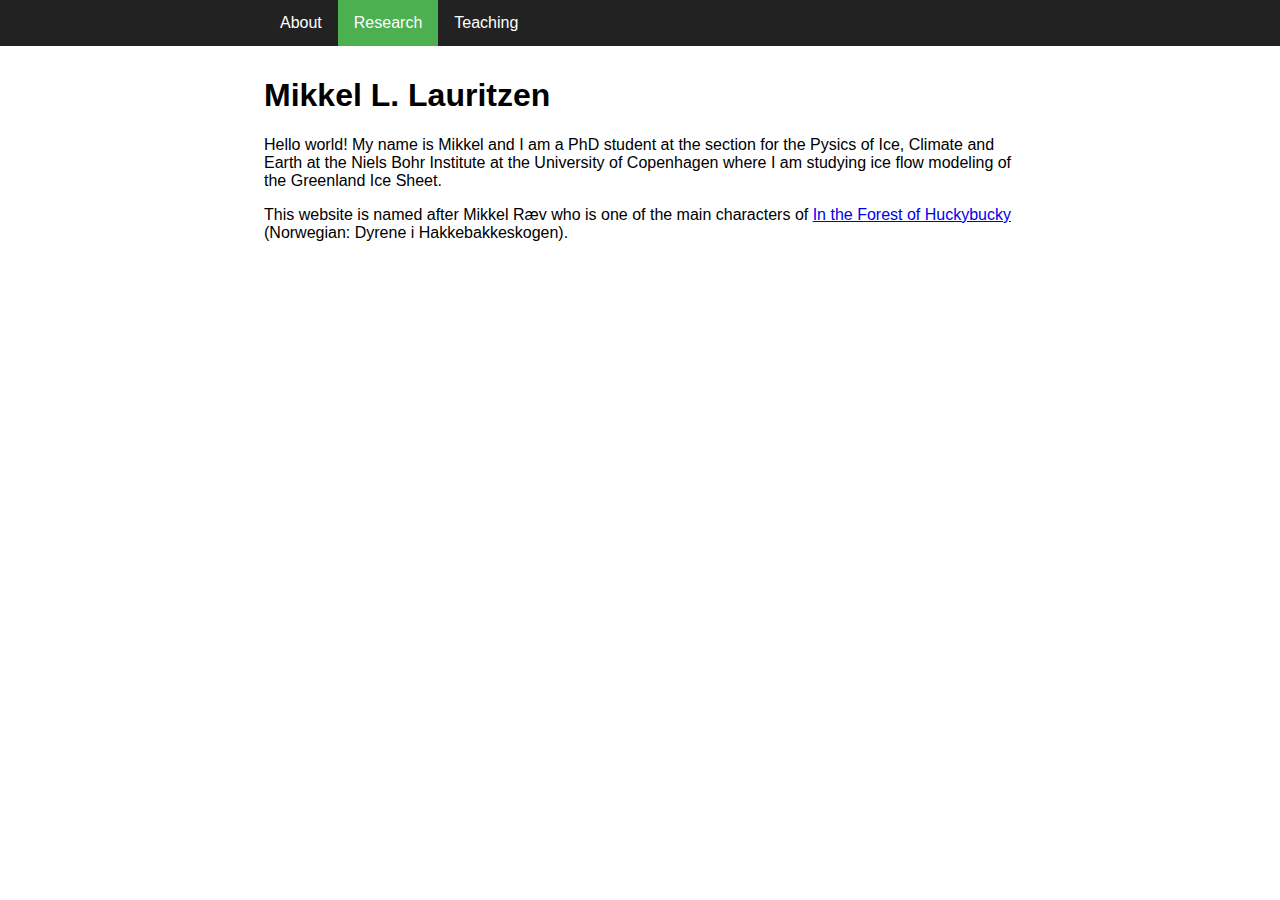
==== research/index.html @ 9768a5d5 "blunder" ====
<!DOCTYPE html>
<html>
<head>
<title>Research</title>
<meta name="viewport" content="width=device-width, initial-scale=1.0">
<link rel="stylesheet" type="text/css" href="../style.css">
<link rel="shortcut icon" type="image/x-icon" href="../favicon.ico?">
</head>

<body style="background-color: #FFF;">
<ul>
<div class="navcenter">
<li><a class="inactive" href="../">About</a></li>
<li><a class="active" href="#">Research</a></li>
<li><a class="inactive" href="../teaching/">Teaching</a></li>
</div>
</ul>

<div class="center">
<p><h1><b>Mikkel</b> L. Lauritzen</h1></p>
<p>Hello world! My name is Mikkel and I am a PhD student at the section for the Pysics of Ice, Climate and Earth at the Niels Bohr Institute at the University of Copenhagen where I am studying ice flow modeling of the Greenland Ice Sheet.</p>

<p>This website is named after Mikkel Ræv who is one of the main characters of <a href="https://en.wikipedia.org/wiki/In_the_Forest_of_Huckybucky">In the Forest of Huckybucky</a> (Norwegian: Dyrene i Hakkebakkeskogen).</p>

</div>
</body>
</html>
---- style.css ----
﻿*
{
box-sizing: border-box;
font-family: Helvetica;
}
body
{
background-color: #DFDFDF;
}
ul
{
position: fixed;
top: 0;
left: 0;
width: 100%;
list-style-type: none;
margin: 0;
padding: 0;
overflow: hidden;
background-color: #222;
z-index: 1;
}
li
{
float: left;
}
li a
{
display: block;
color: white;
text-align: center;
padding: 14px 16px;
text-decoration: none;
}
.inactive:hover
{
background-color: #111;
}
.inactive:active
{
background-color: #4CAF50;
}
.active
{
background-color: #4CAF50;
}
.center
{
margin: auto;
width: 752px;
padding: 48px 0px 8px;
border-collapse: collapse;
}
.navcenter
{
margin: auto;
width: 752px;
border-collapse: collapse;
}
.box
{
width: 100%;
margin-bottom: 16px;
background-color: #FFFFFF;
font-size: 12pt;
white-space: break-all;
word-wrap: break-word;
padding: 12px;
border: none;
}
.navn
{
font-weight: bold;
}
.dato
{
font-size: 10pt;
font-weight: 100;
color: #444;
}
input:focus, textarea:focus
{
outline: none;
}
input[type=button], input[type=submit], input[type=reset]
{
background-color: #222;
border: none;
color: white;
padding: 28px 40px;
margin: 4px 0px;
float: right;
text-decoration: none;
cursor: pointer;
font-size: 12pt;
}
input[type=reset]:active
{
background-color: #AF4C50;
}
input[type=button]:active, input[type=submit]:active
{
background-color: #4CAF50;
}
.ramme
{
padding: 5px;
float: left;
width: 366px;
}
.billede
{
background-color: #FFF;
}
.billede:hover
{
outline: 1px solid #777;
}
.billede img
{
width: 100%;
height: auto;
}
div.desc
{
padding: 15px;
text-align: center;
}
@media only screen and (max-width: 768px)
{
/* For mobile phones: */
.box
{
width: 100%;
}
.center
{
width: 100%;
}
.ramme
{
width: 50%;
}
}
@media only screen and (max-width: 510px)
{
input[type=submit]
{
clear: both;
float: left;
}
}
@media only screen and (max-width: 384px)
{
.ramme
{
width: 100%;
}
}
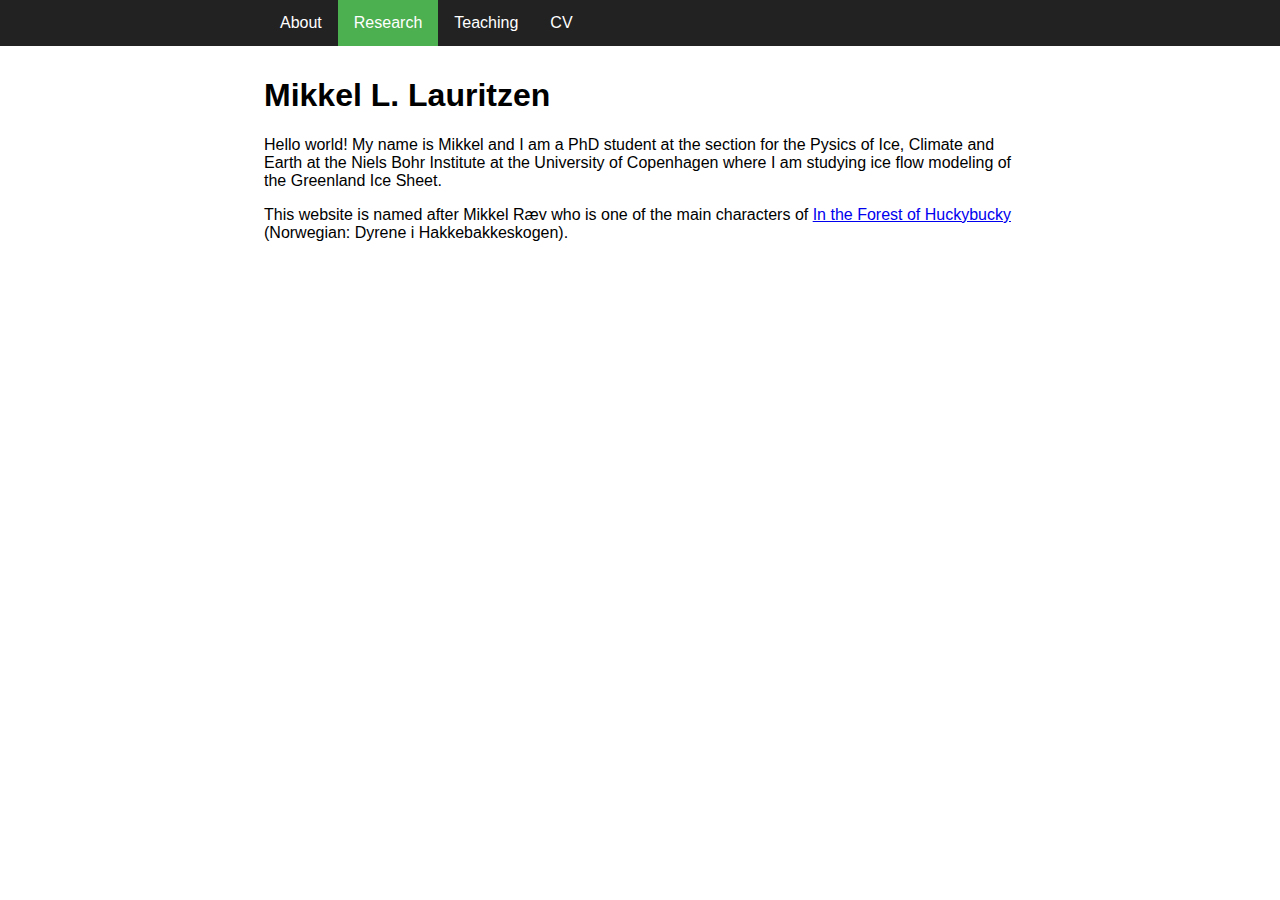
==== commit 7d9f175a: "CV" ====
--- a/research/index.html
+++ b/research/index.html
@@ -13,6 +13,7 @@
 <li><a class="inactive" href="../">About</a></li>
 <li><a class="active" href="#">Research</a></li>
 <li><a class="inactive" href="../teaching/">Teaching</a></li>
+<li><a class="inactive" href="../cv.pdf">CV</a></li>
 </div>
 </ul>
 
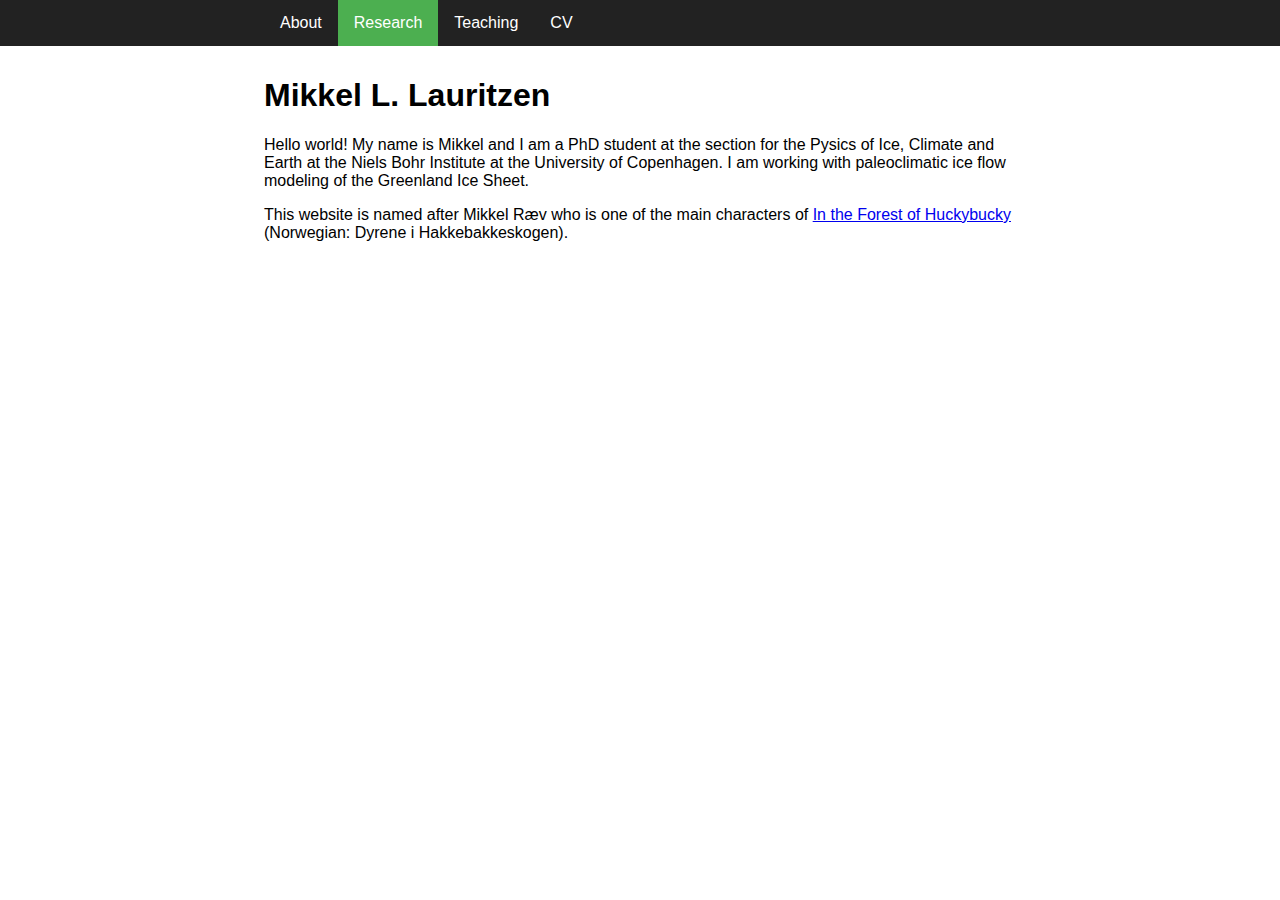
==== commit 2a3fc83f: "fix" ====
--- a/research/index.html
+++ b/research/index.html
@@ -19,7 +19,7 @@
 
 <div class="center">
 <p><h1><b>Mikkel</b> L. Lauritzen</h1></p>
-<p>Hello world! My name is Mikkel and I am a PhD student at the section for the Pysics of Ice, Climate and Earth at the Niels Bohr Institute at the University of Copenhagen where I am studying ice flow modeling of the Greenland Ice Sheet.</p>
+<p>Hello world! My name is Mikkel and I am a PhD student at the section for the Pysics of Ice, Climate and Earth at the Niels Bohr Institute at the University of Copenhagen. I am working with paleoclimatic ice flow modeling of the Greenland Ice Sheet.</p>
 
 <p>This website is named after Mikkel Ræv who is one of the main characters of <a href="https://en.wikipedia.org/wiki/In_the_Forest_of_Huckybucky">In the Forest of Huckybucky</a> (Norwegian: Dyrene i Hakkebakkeskogen).</p>
 
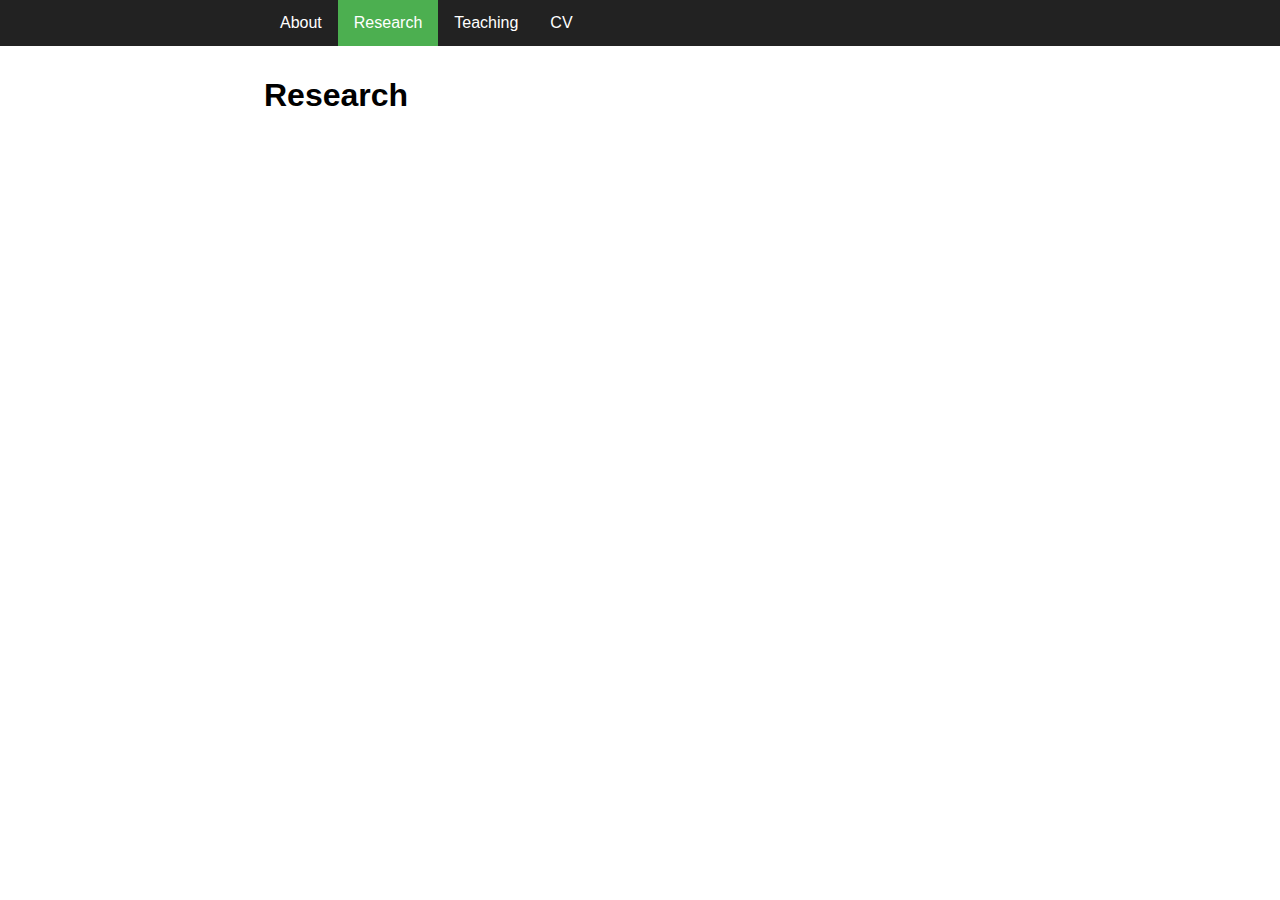
==== commit d2f44b89: "fixes" ====
--- a/research/index.html
+++ b/research/index.html
@@ -1,7 +1,7 @@
 <!DOCTYPE html>
 <html>
 <head>
-<title>Research</title>
+<title>Mikkel L. Lauritzen - Research</title>
 <meta name="viewport" content="width=device-width, initial-scale=1.0">
 <link rel="stylesheet" type="text/css" href="../style.css">
 <link rel="shortcut icon" type="image/x-icon" href="../favicon.ico?">
@@ -18,10 +18,7 @@
 </ul>
 
 <div class="center">
-<p><h1><b>Mikkel</b> L. Lauritzen</h1></p>
-<p>Hello world! My name is Mikkel and I am a PhD student at the section for the Pysics of Ice, Climate and Earth at the Niels Bohr Institute at the University of Copenhagen. I am working with paleoclimatic ice flow modeling of the Greenland Ice Sheet.</p>
-
-<p>This website is named after Mikkel Ræv who is one of the main characters of <a href="https://en.wikipedia.org/wiki/In_the_Forest_of_Huckybucky">In the Forest of Huckybucky</a> (Norwegian: Dyrene i Hakkebakkeskogen).</p>
+<p><h1>Research</h1></p>
 
 </div>
 </body>
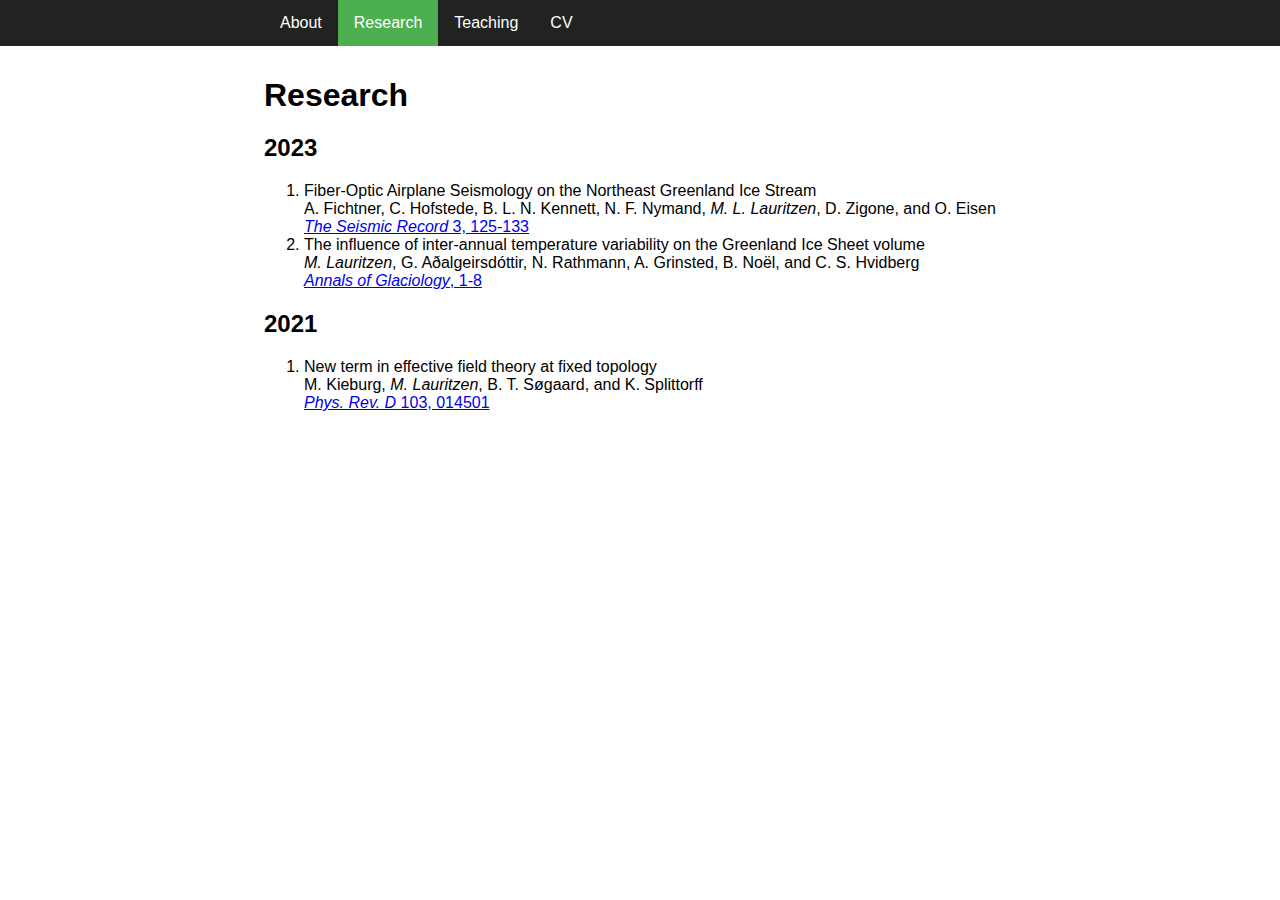
==== commit e5ecf7f0: "fix" ====
--- a/research/index.html
+++ b/research/index.html
@@ -20,6 +20,61 @@
 <div class="center">
 <p><h1>Research</h1></p>
 
+<div class="publications">
+    <h2 class="year">2023</h2>
+    <ol class="bibliography">
+        <li>
+            <div class="row">
+                <!-- Title -->
+                <div class="title">Fiber-Optic Airplane Seismology on the Northeast Greenland Ice Stream</div>
+
+                <!-- Author -->
+                <div class="author">A. Fichtner, C. Hofstede, B. L. N. Kennett, N. F. Nymand, <em>M. L. Lauritzen</em>,
+                    D. Zigone, and O. Eisen
+                </div>
+
+                <!-- Journal/Book title and date -->
+                <div class="periodical">
+                    <a href="https://doi.org/10.1785/0320230004" target="_blank" rel="noopener noreferrer"><em>The Seismic Record</em> 3, 125-133</a>
+                </div>
+            </div>
+        </li>
+        <li>
+            <div class="row">
+                <!-- Title -->
+                <div class="title">The influence of inter-annual temperature variability on
+                    the Greenland Ice Sheet volume</div>
+
+                <!-- Author -->
+                <div class="author"><em>M. Lauritzen</em>, G. Aðalgeirsdóttir, N. Rathmann, A. Grinsted, B. Noël, and C. S. Hvidberg
+                </div>
+
+                <!-- Journal/Book title and date -->
+                <div class="periodical">
+                    <a href="https://doi.org/10.1017/aog.2023.53" target="_blank" rel="noopener noreferrer"><em>Annals of Glaciology</em>, 1-8</a>
+                </div>
+            </div>
+        </li>
+    </ol>
+    <h2 class="year">2021</h2>
+    <ol class="bibliography">
+        <li>
+            <div class="row">
+                <!-- Title -->
+                <div class="title">New term in
+                    effective field theory at fixed topology</div>
+                
+                <!-- Author -->
+                <div class="author">M. Kieburg, <em>M. Lauritzen</em>, B. T. Søgaard, and K. Splittorff
+                </div>
+
+                <!-- Journal/Book title and date -->
+                <div class="periodical">
+                    <a href="https://doi.org/10.1103/PhysRevD.103.014501" target="_blank" rel="noopener noreferrer"><em>Phys. Rev. D</em> 103, 014501</a>
+                </div>
+            </div>
+        </li>
+    </ol>
 </div>
 </body>
 </html>--- a/style.css
+++ b/style.css
@@ -7,6 +7,8 @@
 {
 background-color: #DFDFDF;
 }
+
+/* Navigation bar */
 ul
 {
 position: fixed;
@@ -20,11 +22,11 @@
 background-color: #222;
 z-index: 1;
 }
-li
+.navcenter li
 {
 float: left;
 }
-li a
+.navcenter a
 {
 display: block;
 color: white;
@@ -38,12 +40,15 @@
 }
 .inactive:active
 {
-background-color: #4CAF50;
+background-color: #4caf50;
 }
 .active
 {
 background-color: #4CAF50;
 }
+
+/* Body */
+
 .center
 {
 margin: auto;
@@ -68,67 +73,40 @@
 padding: 12px;
 border: none;
 }
-.navn
+
+/* headers */
+
+h1
 {
-font-weight: bold;
+    margin-bottom: 0px;
 }
-.dato
+
+/* Profile pic */
+
+.frame
 {
-font-size: 10pt;
-font-weight: 100;
-color: #444;
+    max-width: 250px;
+    padding: 5px;
+    float:right;
 }
-input:focus, textarea:focus
-{
-outline: none;
-}
-input[type=button], input[type=submit], input[type=reset]
-{
-background-color: #222;
-border: none;
-color: white;
-padding: 28px 40px;
-margin: 4px 0px;
-float: right;
-text-decoration: none;
-cursor: pointer;
-font-size: 12pt;
-}
-input[type=reset]:active
-{
-background-color: #AF4C50;
-}
-input[type=button]:active, input[type=submit]:active
-{
-background-color: #4CAF50;
-}
-.ramme
-{
-padding: 5px;
-float: left;
-width: 366px;
-}
-.billede
-{
-background-color: #FFF;
-}
-.billede:hover
-{
-outline: 1px solid #777;
-}
-.billede img
+.frame img
 {
 width: 100%;
 height: auto;
+border-radius: 50%
 }
 div.desc
 {
-padding: 15px;
-text-align: center;
+padding: 0px;
+text-align: left;
 }
+
+/* Bibliography */
+
+
+/* For mobile phones: */
 @media only screen and (max-width: 768px)
 {
-/* For mobile phones: */
 .box
 {
 width: 100%;
@@ -137,23 +115,12 @@
 {
 width: 100%;
 }
-.ramme
-{
-width: 50%;
-}
 }
 @media only screen and (max-width: 510px)
 {
-input[type=submit]
+.frame
 {
-clear: both;
-float: left;
-}
-}
-@media only screen and (max-width: 384px)
-{
-.ramme
-{
-width: 100%;
+    max-width: 100%;
+    padding: 5px;
 }
 }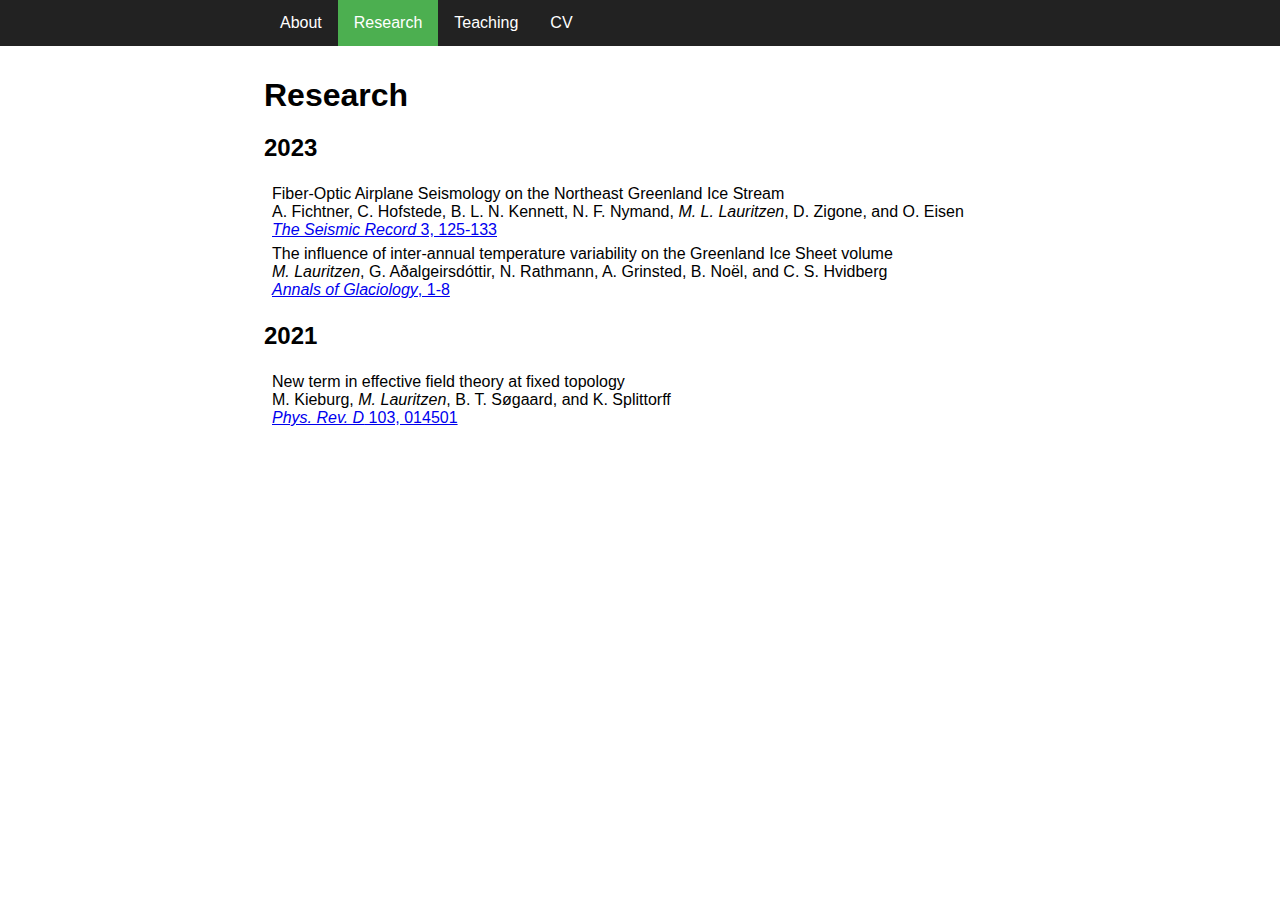
==== commit 38fdfd25: "fix" ====
--- a/research/index.html
+++ b/research/index.html
@@ -8,7 +8,7 @@
 </head>
 
 <body style="background-color: #FFF;">
-<ul>
+<ul class="nav">
 <div class="navcenter">
 <li><a class="inactive" href="../">About</a></li>
 <li><a class="active" href="#">Research</a></li>
--- a/style.css
+++ b/style.css
@@ -9,7 +9,7 @@
 }
 
 /* Navigation bar */
-ul
+ul.nav
 {
 position: fixed;
 top: 0;
@@ -102,7 +102,17 @@
 }
 
 /* Bibliography */
+.publications li
+{
+    padding: 3px; 
+}
 
+.publications ol
+{
+    top: 0;
+    list-style-type: none;
+    padding-left: 5px; 
+}
 
 /* For mobile phones: */
 @media only screen and (max-width: 768px)
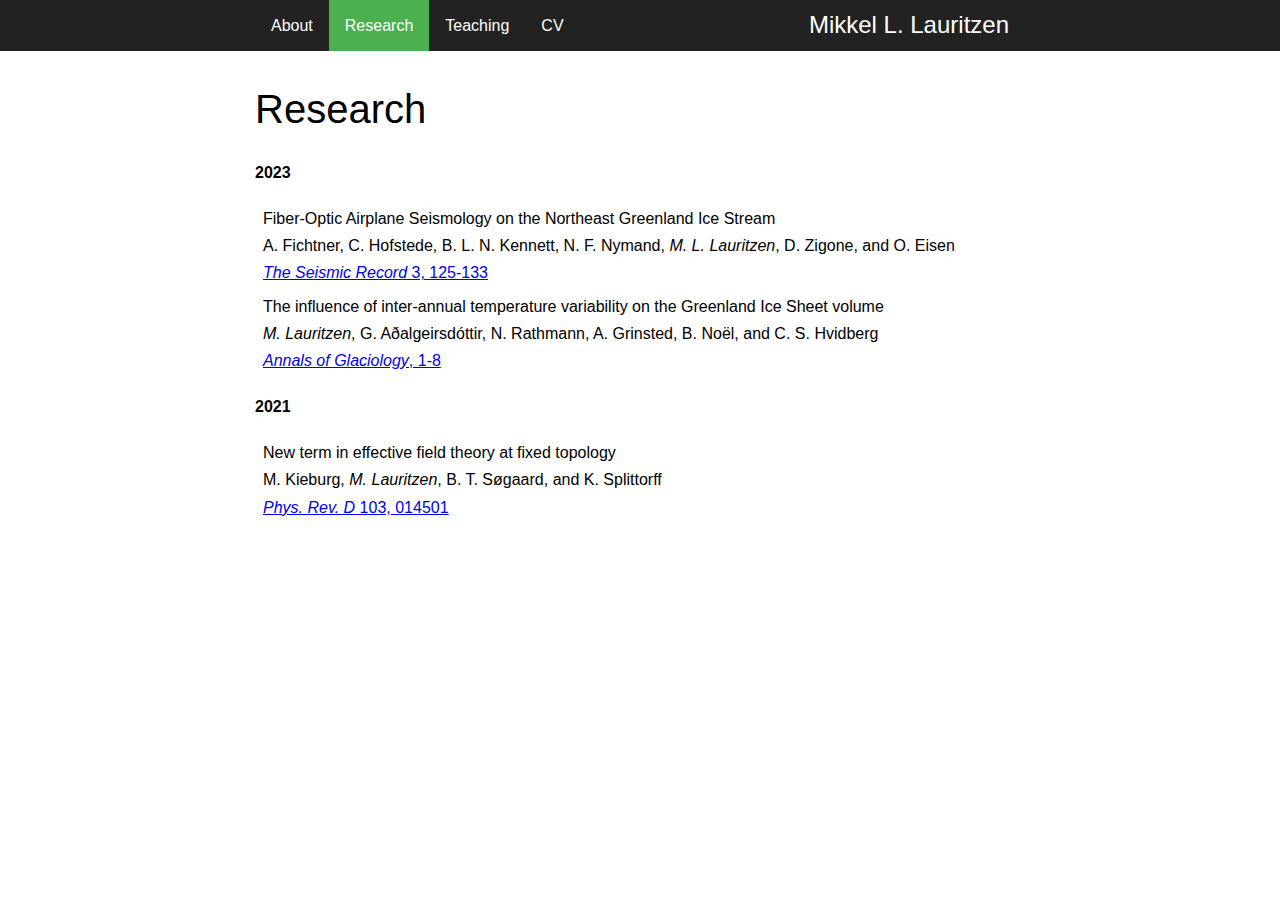
==== commit 89cae014: "fixes" ====
--- a/research/index.html
+++ b/research/index.html
@@ -8,14 +8,17 @@
 </head>
 
 <body style="background-color: #FFF;">
-<ul class="nav">
+<div class="nav">
 <div class="navcenter">
+<ul>
 <li><a class="inactive" href="../">About</a></li>
 <li><a class="active" href="#">Research</a></li>
 <li><a class="inactive" href="../teaching/">Teaching</a></li>
 <li><a class="inactive" href="../cv.pdf">CV</a></li>
+<li class="name"><b>Mikkel</b> L. Lauritzen</li>
+</ul>
 </div>
-</ul>
+</div>
 
 <div class="center">
 <p><h1>Research</h1></p>
--- a/style.css
+++ b/style.css
@@ -1,37 +1,65 @@
 ﻿*
 {
 box-sizing: border-box;
-font-family: Helvetica;
+font-family: "Roboto",sans-serif;
+font-size: 1rem;
 }
 body
 {
 background-color: #DFDFDF;
+line-height: 1.7;
 }
 
 /* Navigation bar */
-ul.nav
+.nav
 {
 position: fixed;
 top: 0;
 left: 0;
 width: 100%;
-list-style-type: none;
-margin: 0;
-padding: 0;
 overflow: hidden;
 background-color: #222;
 z-index: 1;
 }
+.navcenter ul
+{
+    list-style-type: none;
+    margin: 0;
+padding: 0;
+}
+.navcenter
+{
+margin: auto;
+width: 770px;
+height: inherit;
+border-collapse: collapse;
+}
 .navcenter li
 {
 float: left;
+}
+.navcenter li.name
+{
+font-size: 1.5rem;
+font-weight: 300;
+float: right;
+color: white;
+text-align: center;
+padding: 5px 16px;
+vertical-align: middle;
+height: inherit;
+margin: auto;
+}
+.navcenter li.name b
+{
+    font-size: 1.5rem;
 }
 .navcenter a
 {
 display: block;
 color: white;
 text-align: center;
-padding: 14px 16px;
+padding: 12px 16px;
 text-decoration: none;
 }
 .inactive:hover
@@ -52,14 +80,8 @@
 .center
 {
 margin: auto;
-width: 752px;
-padding: 48px 0px 8px;
-border-collapse: collapse;
-}
-.navcenter
-{
-margin: auto;
-width: 752px;
+width: 770px;
+padding: 40px 0px 8px;
 border-collapse: collapse;
 }
 .box
@@ -79,6 +101,14 @@
 h1
 {
     margin-bottom: 0px;
+    font-weight: 300;
+    font-size: 2.5rem;
+}
+
+h1 b
+{
+    font-weight: 900;
+    font-size: 2.5rem;
 }
 
 /* Profile pic */
@@ -99,6 +129,7 @@
 {
 padding: 0px;
 text-align: left;
+font-family: monospace;
 }
 
 /* Bibliography */
@@ -115,7 +146,7 @@
 }
 
 /* For mobile phones: */
-@media only screen and (max-width: 768px)
+@media only screen and (max-width: 786px)
 {
 .box
 {
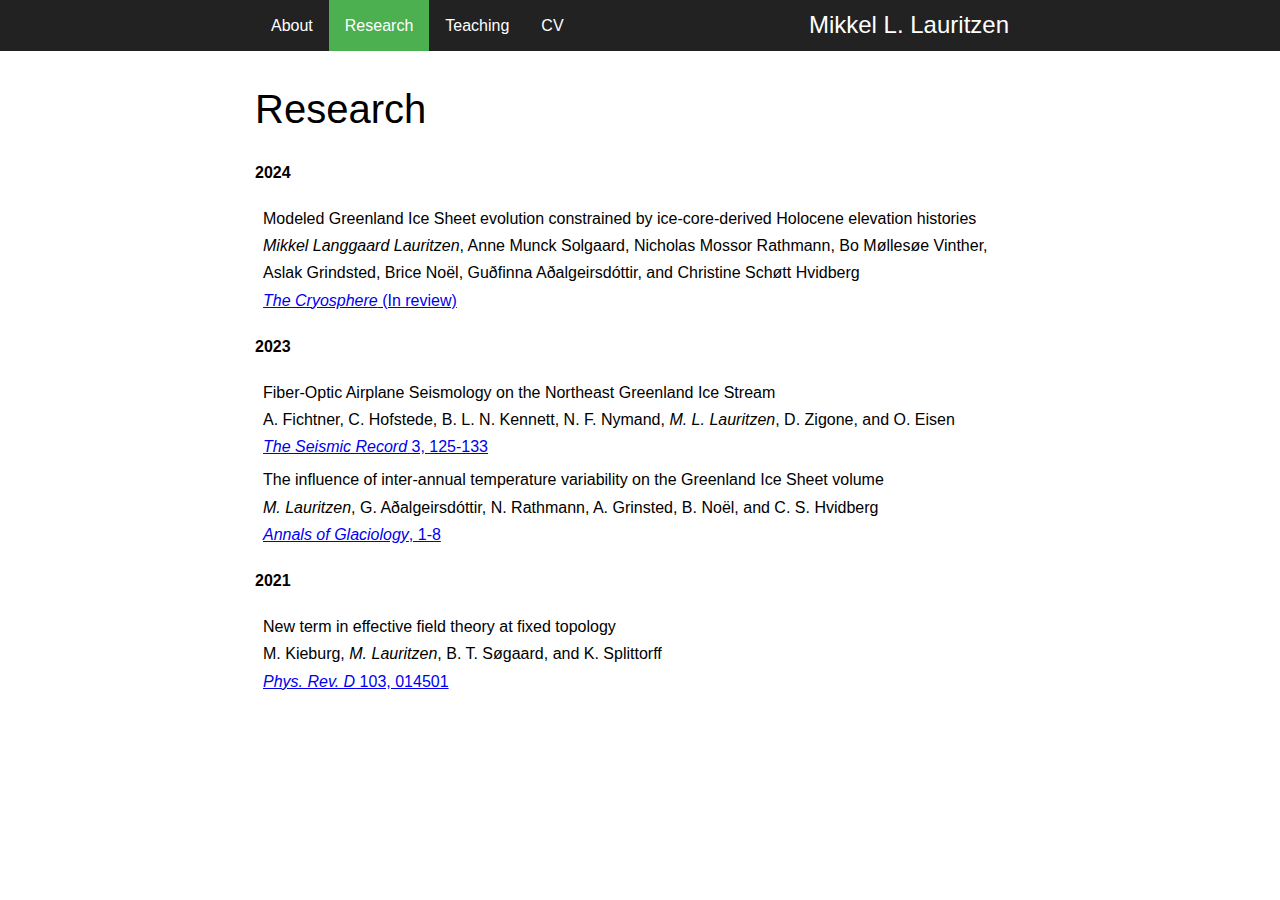
==== commit b074cc7a: "New paper" ====
--- a/research/index.html
+++ b/research/index.html
@@ -24,6 +24,24 @@
 <p><h1>Research</h1></p>
 
 <div class="publications">
+    <h2 class="year">2024</h2>
+    <ol class="bibliography">
+        <li>
+            <div class="row">
+                <!-- Title -->
+                <div class="title">Modeled Greenland Ice Sheet evolution constrained by ice-core-derived Holocene elevation histories</div>
+                
+                <!-- Author -->
+                <div class="author"><em>Mikkel Langgaard Lauritzen</em>, Anne Munck Solgaard, Nicholas Mossor Rathmann, Bo Møllesøe Vinther, Aslak Grindsted, Brice Noël, Guðfinna Aðalgeirsdóttir, and Christine Schøtt Hvidberg
+                </div>
+
+                <!-- Journal/Book title and date -->
+                <div class="periodical">
+                    <a href="https://egusphere.copernicus.org/preprints/2024/egusphere-2024-2223/" target="_blank" rel="noopener noreferrer"><em>The Cryosphere</em> (In review)</a>
+                </div>
+            </div>
+        </li>
+    </ol>
     <h2 class="year">2023</h2>
     <ol class="bibliography">
         <li>
